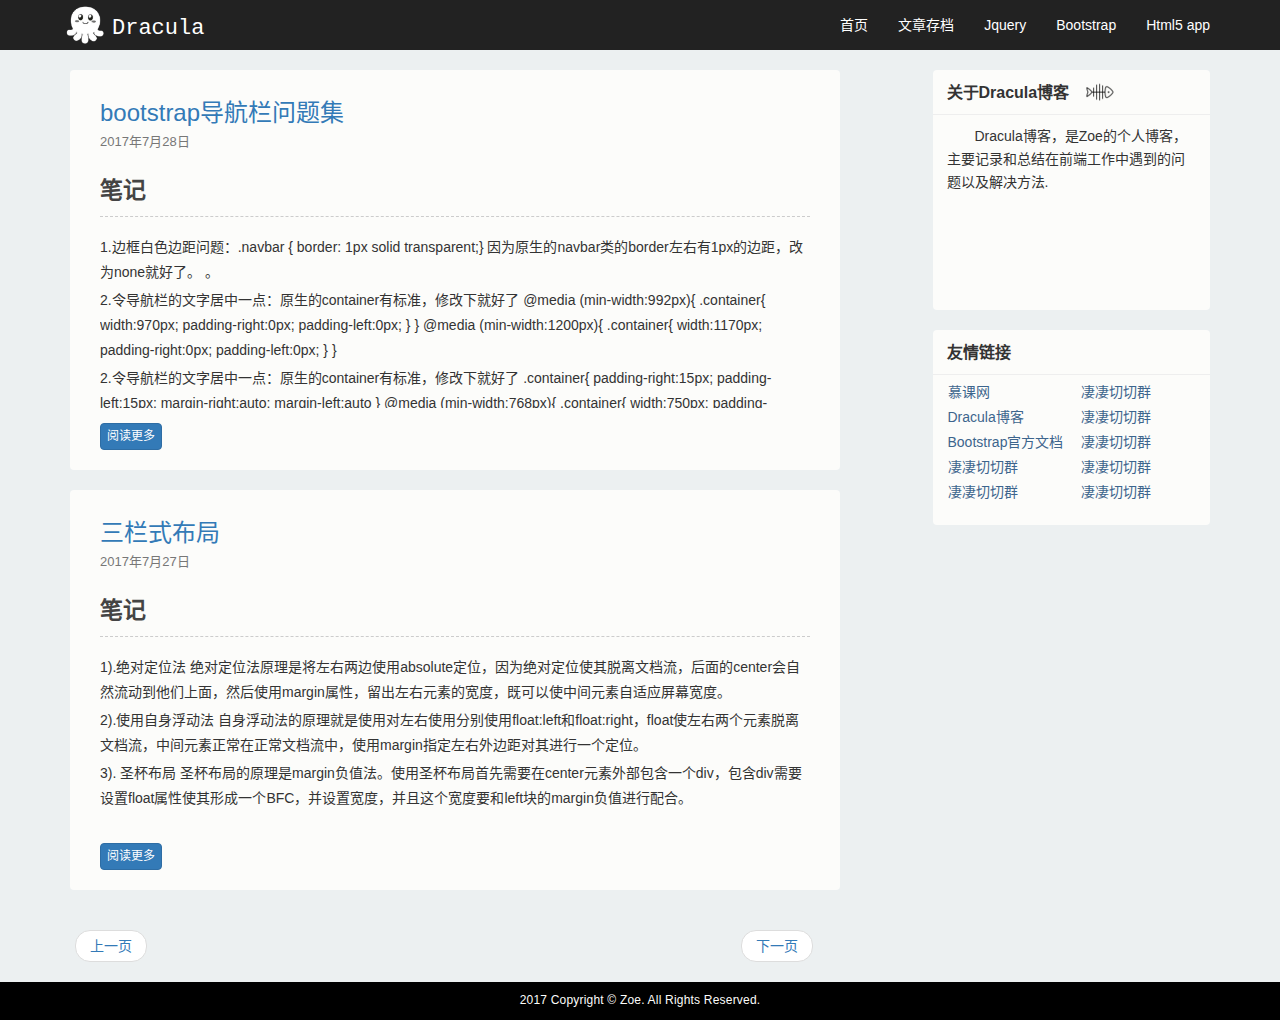
==== index.html @ 87b528b0 "back" ====
﻿<!DOCTYPE html>
<html lang="zh-CN">
<head>
<title>Dracula</title>
<meta charset='utf-8'>
<meta http-equiv="X-UA-Compatible" content="IE=edge" />
<meta content='width=device-width, initial-scale=1, maximum-scale=1, user-scalable=no' name='viewport'>
<meta name="renderer" content="webkit">
<link rel="icon" href="/favicon.ico" type="image/x-icon" />
<link rel="shortcut icon" href="/favicon.ico" type="image/x-icon" />

<link href="bootstrap/css/bootstrap.min.css" rel="stylesheet"  type="text/css"/>
<script src="bootstrap/js/jquery.min.js" type="text/javascript"></script>
<script src="bootstrap/js/bootstrap.min.js" type="text/javascript"></script>
<script src="bootstrap/js/jquery.cookie.js" type="text/javascript"></script>

<script src="js/blog.js" type="text/javascript"></script>

<link rel="stylesheet" type="text/css" href="css/normalize.css" />
<link rel="stylesheet" type="text/css" href="css/reset.css" />
<link rel="stylesheet" type="text/css" href="css/public.css" />
<link rel="stylesheet" type="text/css" href="css/main.css" />
<head>
<body class="bg">
<header>
	<nav class="navbar navbar-default my-navbar">
	  <div class="container">
		<div class="navbar-header my-navbar-header">
		  <button type="button" class="navbar-toggle collapsed" data-toggle="collapse" data-target="#bs-example-navbar-collapse-1" aria-expanded="false" style="background-color:#FFFFFF;">
			<span class="icon-bar"></span>
			<span class="icon-bar"></span>
			<span class="icon-bar"></span>
		  </button>
		  <a class="navbar-brand logo" href="#"><img src="images/1.png" width="40px" height="40px;" align="left" ><span class="logo_title" >Dracula</span></a>
		</div>
		<div class="collapse navbar-collapse" id="bs-example-navbar-collapse-1">
		  <ul class="nav navbar-nav navbar-right">
			<li class="item"><a href="#">首页</a></li>
			<li class="item"><a href="#">文章存档</a></li>
			<li class="item"><a href="#">Jquery</a></li>
			<li class="item"><a href="#">Bootstrap</a></li>
			<li class="item"><a href="reader.html">Html5 app</a></li>	
		  </ul>
		</div>
	  </div>
	</nav>
</header>

<div class="index container">
		<div class="row">
		  <div class="index-list col-lg-8 col-md-8 col-sm-12 col-xs-12">
		  	<div class="row">
		  		<div class="index-panel col-md-12">
					<div class="index-panel-title ">
						<h3><a href="#">bootstrap导航栏问题集</a></h3>
						<span class="date">2017年7月28日</span>
					</div>
					<div class="index-panel-content ">
						<span class="solve">笔记</span>
						<p>1.边框白色边距问题：.navbar {  border: 1px solid transparent;}

因为原生的navbar类的border左右有1px的边距，改为none就好了。

。</p>
<p>2.令导航栏的文字居中一点：原生的container有标准，修改下就好了


@media (min-width:992px){
    .container{
        width:970px;
	padding-right:0px;
    	padding-left:0px;
    }

}

@media (min-width:1200px){
    .container{
        width:1170px;
	padding-right:0px;
    	padding-left:0px;
    }

}

</p>
<p>2.令导航栏的文字居中一点：原生的container有标准，修改下就好了
.container{
    padding-right:15px;
    padding-left:15px;
    margin-right:auto;
    margin-left:auto
}

@media (min-width:768px){
    .container{
        width:750px;
	padding-right:0px;
    	padding-left:0px;
    }

}

@media (min-width:992px){
    .container{
        width:970px;
	padding-right:0px;
    	padding-left:0px;
    }

}

@media (min-width:1200px){
    .container{
        width:1170px;
	padding-right:0px;
    	padding-left:0px;
    }

}

3.导航栏圆角：
.navbar{
	-webkit-border-radius: 0 !important;
	-moz-border-radius: 0 !important;
	border-radius: 0 !important;
	border:none;
}</p>

					</div>
					<div class="index-panel-more ">
						<button type="button" class="btn btn-primary more">阅读更多</button>
					</div>
				</div>
				
				
				
				<div class="index-panel col-md-12">
					<div class="index-panel-title ">
						<h3><a href="#">三栏式布局</a></h3>
						<span class="date">2017年7月27日</span>
					</div>
					<div class="index-panel-content ">
						<span class="solve">笔记</span>
						<p> 1).绝对定位法
    绝对定位法原理是将左右两边使用absolute定位，因为绝对定位使其脱离文档流，后面的center会自然流动到他们上面，然后使用margin属性，留出左右元素的宽度，既可以使中间元素自适应屏幕宽度。</p>
	<p>2).使用自身浮动法
    自身浮动法的原理就是使用对左右使用分别使用float:left和float:right，float使左右两个元素脱离文档流，中间元素正常在正常文档流中，使用margin指定左右外边距对其进行一个定位。</p>
	<p> 3). 圣杯布局
   圣杯布局的原理是margin负值法。使用圣杯布局首先需要在center元素外部包含一个div，包含div需要设置float属性使其形成一个BFC，并设置宽度，并且这个宽度要和left块的margin负值进行配合。</p>



					</div>
					<div class="index-panel-more ">
						<button type="button" class="btn btn-primary more">阅读更多</button>
					</div>
				</div>
			</div>
		  </div>
		  <div class="index-boxs col-md-3 hidden-sm hidden-xs">
				<div class="index-intro-box common">
					<div class="title">关于Dracula博客<img src="images/food.png" align="right"  class="hidden-md" style="margin:6px 95px 0 0;"></div>
					<div class="intro-box">Dracula博客，是Zoe的个人博客，主要记录和总结在前端工作中遇到的问题以及解决方法.</div>
					
				</div>
				<div class="index-link-box common">
					<div class="title">友情链接</div>
					<div class="link-box">
						<div class="row">
							<div class="col-md-7 col-sm-6 l">
								<ul>
									<li><a href="http://www.imooc.com/">慕课网</a></li>
									<li><a href="http://www.sypblog.top">Dracula博客</a></li>
									<li><a href="http://v3.bootcss.com/">Bootstrap官方文档</a></li>
									<li><a href="#">凄凄切切群</a></li>
									<li><a href="#">凄凄切切群</a></li>
								</ul>
							</div>
							<div class="col-md-7 col-sm-6 l">
								<ul>
									<li><a href="#">凄凄切切群</a></li>
									<li><a href="#">凄凄切切群</a></li>
									<li><a href="#">凄凄切切群</a></li>
									<li><a href="#">凄凄切切群</a></li>
									<li><a href="#">凄凄切切群</a></li>
								</ul>
							</div>
						</div>
						
					</div>
				</div>
				<div class="c"></div>
		  </div>
		</div>
		
		
<div class="row" style="padding:0 20px;">

			  <ul class="pager col-lg-8 col-md-8 col-sm-12 col-xs-12">  <!--三栏式布局 -->
				<li class="previous" style="float:left"><a href="#"><span aria-hidden="true">上一页</span></a></li>		
				<li class="next" style="float:right"><a href="#"><span aria-hidden="true">下一页</span></a></li>
				<div class="aa"></div>
			  </ul>

			
		</div>
</div>		
		
		
	</div>
</div>
<div class="footer">
	<div class="container footer-content" style="color:rgb(252,252,250);">
		2017 Copyright © Zoe. All Rights Reserved.
	</div>
</div>
  
</body>
</html>
---- css/public.css ----
.container{
    padding-right:15px;
    padding-left:15px;
    margin-right:auto;
    margin-left:auto
}
@media (min-width:768px){
    .container{
        width:750px;
		padding-right:0px;
    	padding-left:0px;
    }
	.footer-content{
	width:350px;
	font-size:14px;
	color:rgb(252,252,250);
	letter-spacing:0.8px;
	}

}
@media (min-width:992px){
    .container{
        width:970px;
		padding-right:0px;
    	padding-left:0px;
    }
	.footer-content{
	width:350px;
	font-size:14px;
	color:rgb(252,252,250);
	letter-spacing:0.8px;
	}
}
@media (min-width:1200px){
    .container{
        width:1170px;
		padding-right:0px;
    	padding-left:0px;
    }
	.index-list{
		width:800px;
	}
	.footer-content{
	width:350px;
	font-size:14px;
	color:rgb(252,252,250);
	letter-spacing:0.8px;
	}
}
.row {
    margin-right: 0px;
    margin-left: 0px;
}
---- css/main.css ----
.bg{
	background-color:rgb(236,240,241);
}
.navbar>.container .navbar-brand, .navbar>.container-fluid .navbar-brand {
	margin-left:10px;
}
.navbar{
	-webkit-border-radius: 0 !important;
	-moz-border-radius: 0 !important;
	border-radius: 0 !important;
	border:none;
}
.my-navbar{
	background-color:rgb(34,34,34);
}
.my-navbar-header{
	height:50px;
}
.logo{
	padding:0;
	padding-top:5px;
}
.logo_title{
	color:#FFFFFF;
	display:block;
	height:40px;
	float:left;
	font-size:22px;
	padding-left:7px;
	padding-top:14px;
	font-family:"Courier New", Courier, monospace;
}
.item a{
	color:#FFFFFF !important;
}

.index{
padding-left:0;
padding-right:0;
height:auto;
}
.index-list{
height:auto;
float:left;
}
.index-panel{
height:400px;
margin-bottom:20px;
-webkit-border-radius: 4px;
-moz-border-radius: 4px;
border-radius: 4px;
background-color:rgb(252,252,250);
padding:30px;
}
.index-panel-title{
margin-bottom:10px;
height:55px;
}
.date{
font-size:13px;
display:block;
height:31px;
line-height:31px;
color:rgb(119,119,119);
}
.index-panel-content{
height:243px;
overflow:hidden;
}
.solve{
font-family: "Microsoft Yahei", "Trebuchet MS", Georgia,"Times New Roman",Times,sans-serif;
display:block;
height:52px;
line-height:52px;
font-size:23px;
font-weight:bold;
color:rgb(68,68,68);
border-bottom:1px dashed rgb(204,204,204);
margin-bottom:18px;
}
.index-panel-content p{
line-height:25px;
margin-bottom:3px;
}
.index-panel-more{
height:35px;
margin-top:15px;
}
.btn{
padding:4px 6px;
font-size:12px;
}
.index-boxs{
height:auto;
float:right;
padding-left:0;
}
.index-intro-box{
height:240px;
}
.title{
height:45px;
line-height:45px;
padding-left:14px;
font-size:16px;
font-weight:bold;
border-bottom:1px solid rgb(238,238,238);
}
.intro-box{
height:75px;
padding:10px 14px 0 14px;
line-height:23px;
text-indent:2em;
}
.highlight{
height:120px;
margin-left:40px;
}
.common{
background-color:rgb(252,252,250);
margin-bottom:20px;
border-radius:4px;
}



.index-link-box{
height:auto;
padding-bottom:20px;
}
.link-box{
padding-top:5px;
height:auto;
}
.l{
width:120px;
height:auto;
padding:0;
padding-left:2px;
margin-left:13px;
line-height:25px;

}
.l a{
color:rgb(61,101,141);
}

.pages{
padding-left:15px;
}
.aa{
width:300px;
height:30px;
margin-left:100px;
}



.footer{
width:100%;
height:38px;
background-color:#000000;
}
.footer-content{
text-align: center;
font-size: 12px;
padding-top:10px;
letter-spacing:0.2px;
}
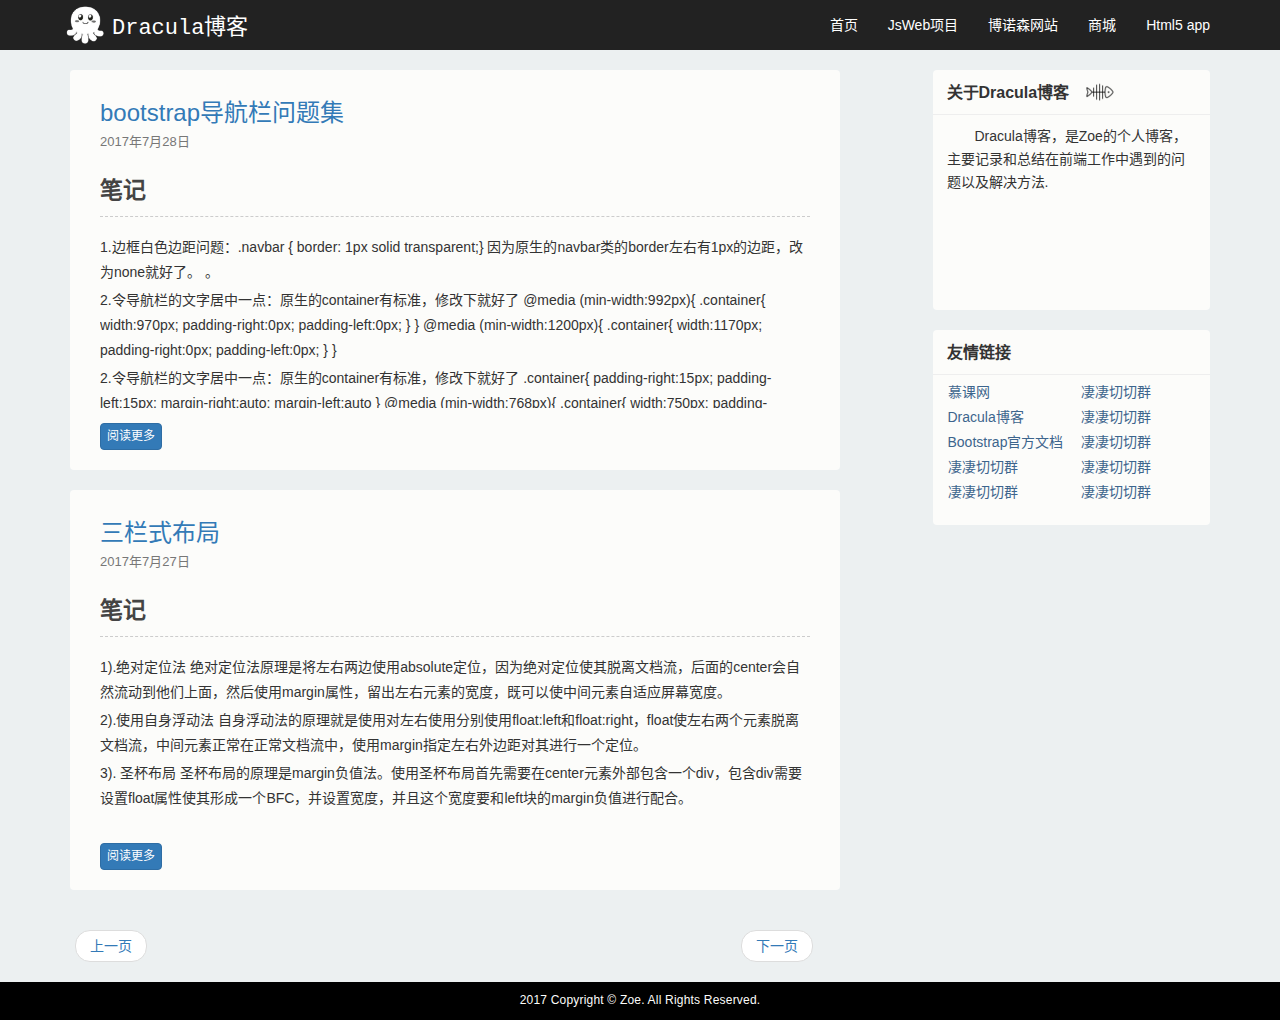
==== commit bb35d611: "jianlixuyao" ====
--- a/index.html
+++ b/index.html
@@ -1,7 +1,7 @@
 ﻿<!DOCTYPE html>
 <html lang="zh-CN">
 <head>
-<title>Dracula</title>
+<title>Dracula博客</title>
 <meta charset='utf-8'>
 <meta http-equiv="X-UA-Compatible" content="IE=edge" />
 <meta content='width=device-width, initial-scale=1, maximum-scale=1, user-scalable=no' name='viewport'>
@@ -31,14 +31,14 @@
 			<span class="icon-bar"></span>
 			<span class="icon-bar"></span>
 		  </button>
-		  <a class="navbar-brand logo" href="#"><img src="images/1.png" width="40px" height="40px;" align="left" ><span class="logo_title" >Dracula</span></a>
+		  <a class="navbar-brand logo" href="#"><img src="images/1.png" width="40px" height="40px;" align="left" ><span class="logo_title" >Dracula博客</span></a>
 		</div>
 		<div class="collapse navbar-collapse" id="bs-example-navbar-collapse-1">
 		  <ul class="nav navbar-nav navbar-right">
 			<li class="item"><a href="#">首页</a></li>
-			<li class="item"><a href="#">文章存档</a></li>
-			<li class="item"><a href="#">Jquery</a></li>
-			<li class="item"><a href="#">Bootstrap</a></li>
+			<li class="item"><a href="jsweb.html">JsWeb项目</a></li>
+			<li class="item"><a href="http://www.boruosen.com/">博诺森网站</a></li>
+			<li class="item"><a href="mall/index.html">商城</a></li>
 			<li class="item"><a href="reader.html">Html5 app</a></li>	
 		  </ul>
 		</div>
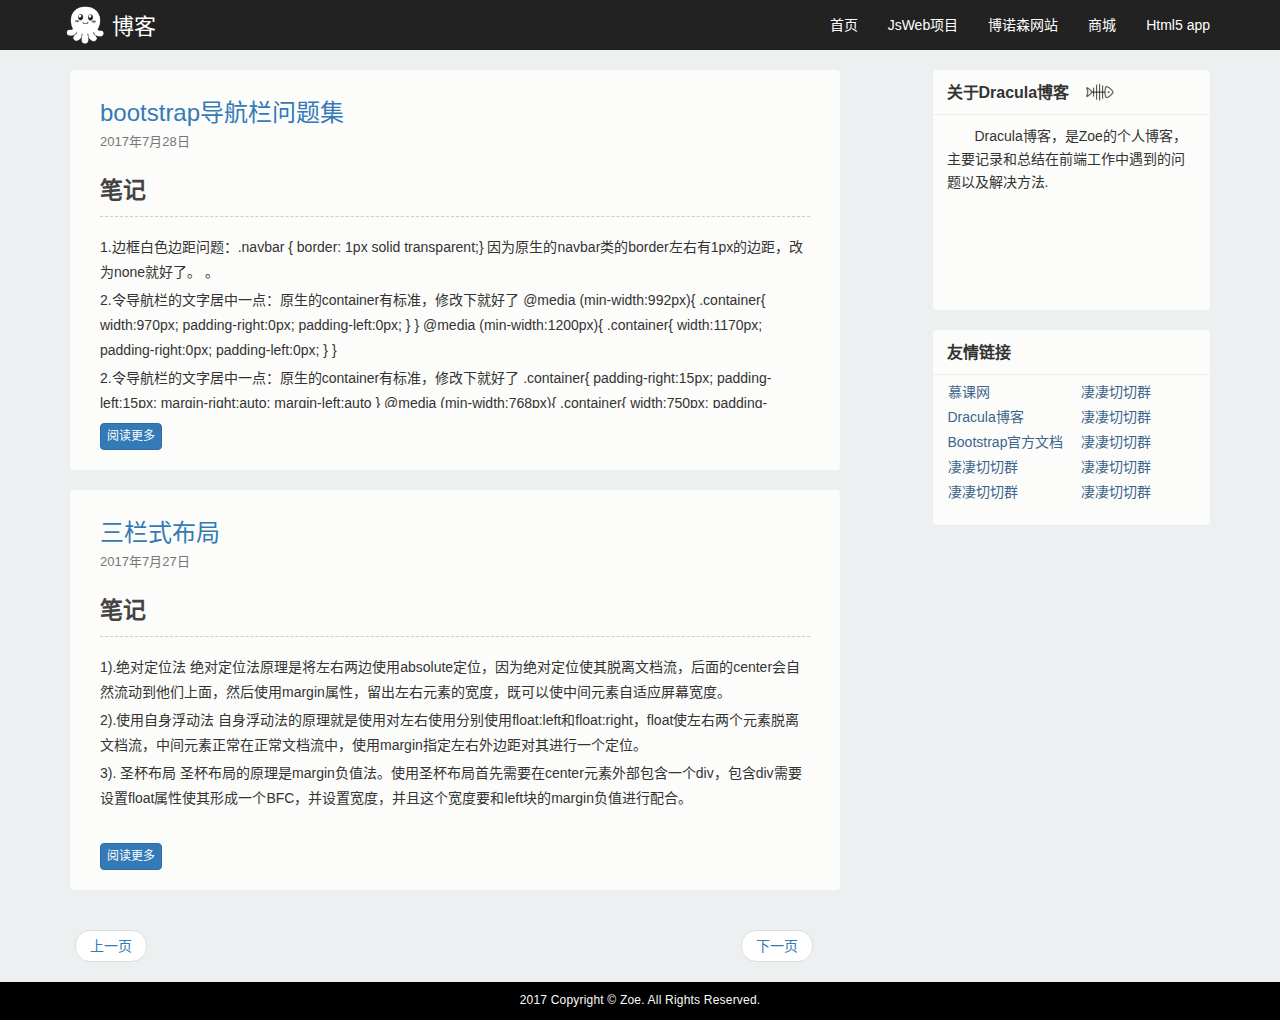
==== commit 570d3287: "1" ====
--- a/index.html
+++ b/index.html
@@ -31,7 +31,7 @@
 			<span class="icon-bar"></span>
 			<span class="icon-bar"></span>
 		  </button>
-		  <a class="navbar-brand logo" href="#"><img src="images/1.png" width="40px" height="40px;" align="left" ><span class="logo_title" >Dracula博客</span></a>
+		  <a class="navbar-brand logo" href="#"><img src="images/1.png" width="40px" height="40px;" align="left" ><span class="logo_title" >博客</span></a>
 		</div>
 		<div class="collapse navbar-collapse" id="bs-example-navbar-collapse-1">
 		  <ul class="nav navbar-nav navbar-right">
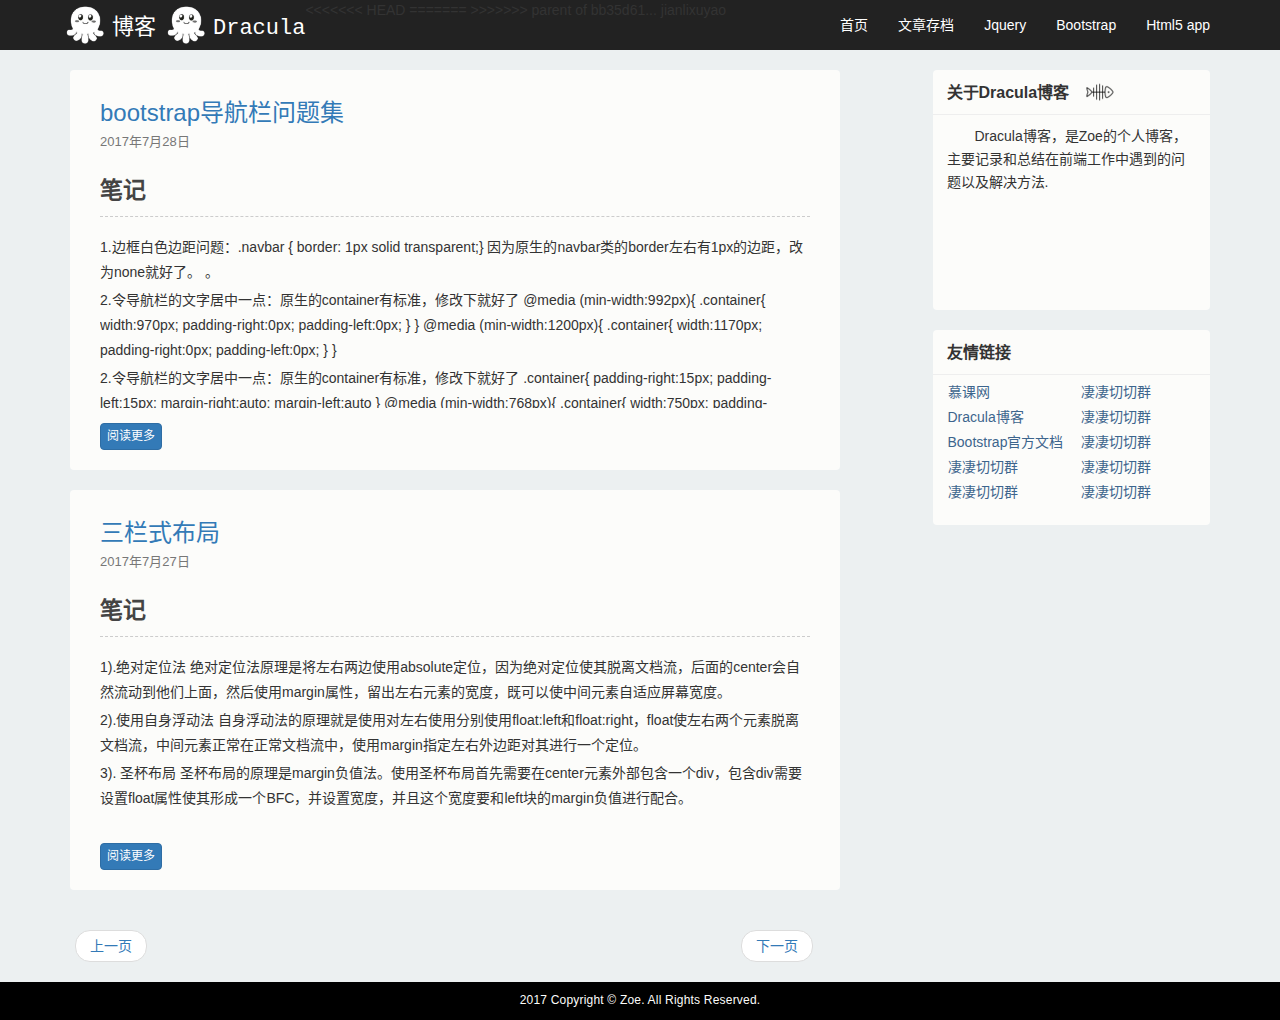
==== commit f497f695: "Revert "jianlixuyao"" ====
--- a/index.html
+++ b/index.html
@@ -1,7 +1,7 @@
 ﻿<!DOCTYPE html>
 <html lang="zh-CN">
 <head>
-<title>Dracula博客</title>
+<title>Dracula</title>
 <meta charset='utf-8'>
 <meta http-equiv="X-UA-Compatible" content="IE=edge" />
 <meta content='width=device-width, initial-scale=1, maximum-scale=1, user-scalable=no' name='viewport'>
@@ -31,14 +31,18 @@
 			<span class="icon-bar"></span>
 			<span class="icon-bar"></span>
 		  </button>
+<<<<<<< HEAD
 		  <a class="navbar-brand logo" href="#"><img src="images/1.png" width="40px" height="40px;" align="left" ><span class="logo_title" >博客</span></a>
+=======
+		  <a class="navbar-brand logo" href="#"><img src="images/1.png" width="40px" height="40px;" align="left" ><span class="logo_title" >Dracula</span></a>
+>>>>>>> parent of bb35d61... jianlixuyao
 		</div>
 		<div class="collapse navbar-collapse" id="bs-example-navbar-collapse-1">
 		  <ul class="nav navbar-nav navbar-right">
 			<li class="item"><a href="#">首页</a></li>
-			<li class="item"><a href="jsweb.html">JsWeb项目</a></li>
-			<li class="item"><a href="http://www.boruosen.com/">博诺森网站</a></li>
-			<li class="item"><a href="mall/index.html">商城</a></li>
+			<li class="item"><a href="#">文章存档</a></li>
+			<li class="item"><a href="#">Jquery</a></li>
+			<li class="item"><a href="#">Bootstrap</a></li>
 			<li class="item"><a href="reader.html">Html5 app</a></li>	
 		  </ul>
 		</div>
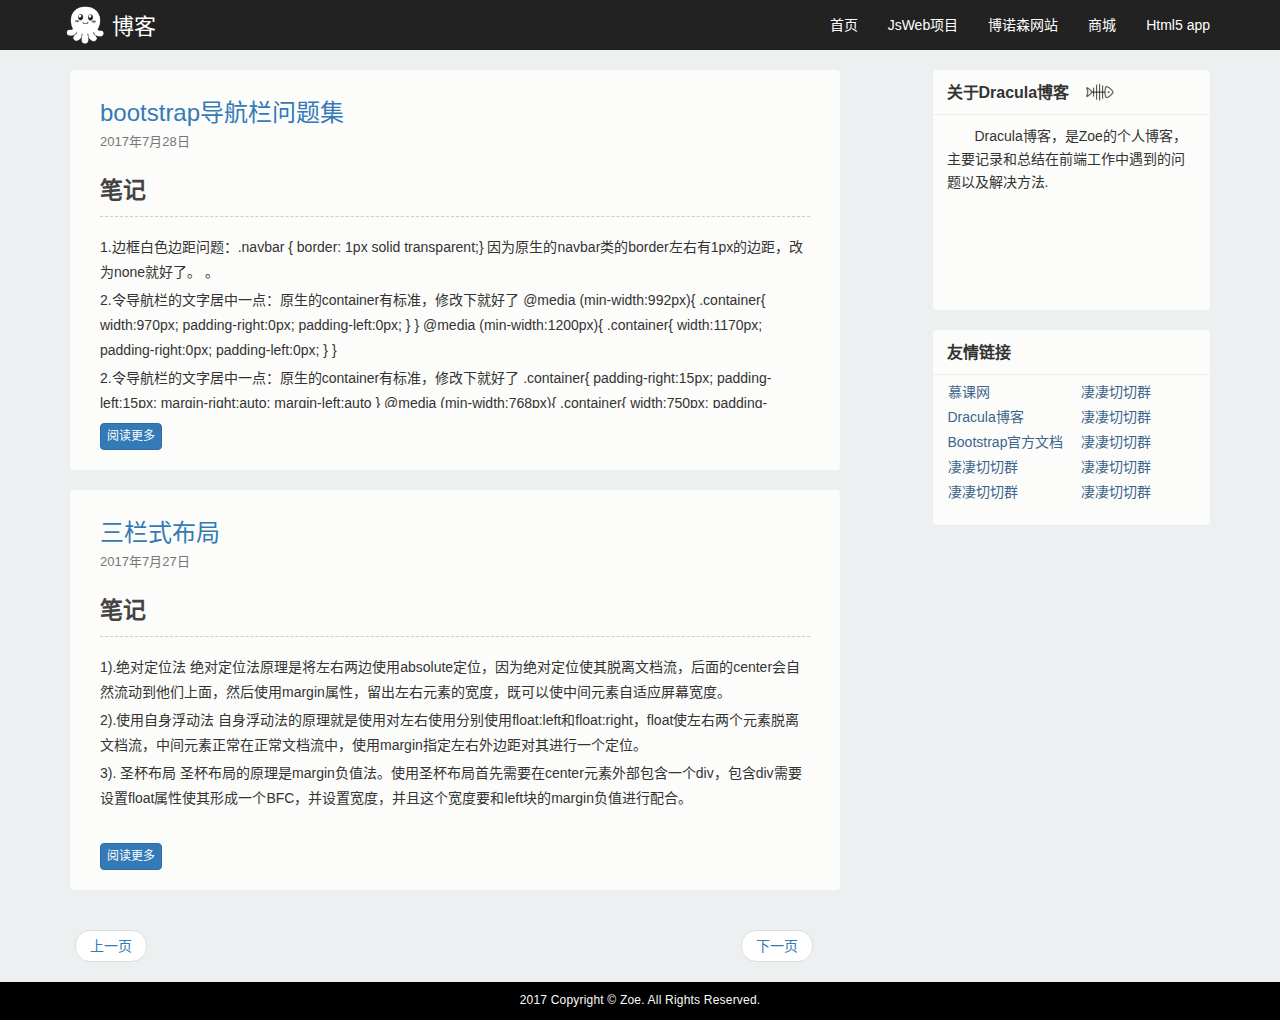
==== commit 5d42ba53: "new" ====
--- a/index.html
+++ b/index.html
@@ -1,7 +1,7 @@
 ﻿<!DOCTYPE html>
 <html lang="zh-CN">
 <head>
-<title>Dracula</title>
+<title>Dracula博客</title>
 <meta charset='utf-8'>
 <meta http-equiv="X-UA-Compatible" content="IE=edge" />
 <meta content='width=device-width, initial-scale=1, maximum-scale=1, user-scalable=no' name='viewport'>
@@ -31,18 +31,14 @@
 			<span class="icon-bar"></span>
 			<span class="icon-bar"></span>
 		  </button>
-<<<<<<< HEAD
 		  <a class="navbar-brand logo" href="#"><img src="images/1.png" width="40px" height="40px;" align="left" ><span class="logo_title" >博客</span></a>
-=======
-		  <a class="navbar-brand logo" href="#"><img src="images/1.png" width="40px" height="40px;" align="left" ><span class="logo_title" >Dracula</span></a>
->>>>>>> parent of bb35d61... jianlixuyao
 		</div>
 		<div class="collapse navbar-collapse" id="bs-example-navbar-collapse-1">
 		  <ul class="nav navbar-nav navbar-right">
 			<li class="item"><a href="#">首页</a></li>
-			<li class="item"><a href="#">文章存档</a></li>
-			<li class="item"><a href="#">Jquery</a></li>
-			<li class="item"><a href="#">Bootstrap</a></li>
+			<li class="item"><a href="jsweb.html">JsWeb项目</a></li>
+			<li class="item"><a href="http://www.boruosen.com/">博诺森网站</a></li>
+			<li class="item"><a href="mall/index.html">商城</a></li>
 			<li class="item"><a href="reader.html">Html5 app</a></li>	
 		  </ul>
 		</div>
